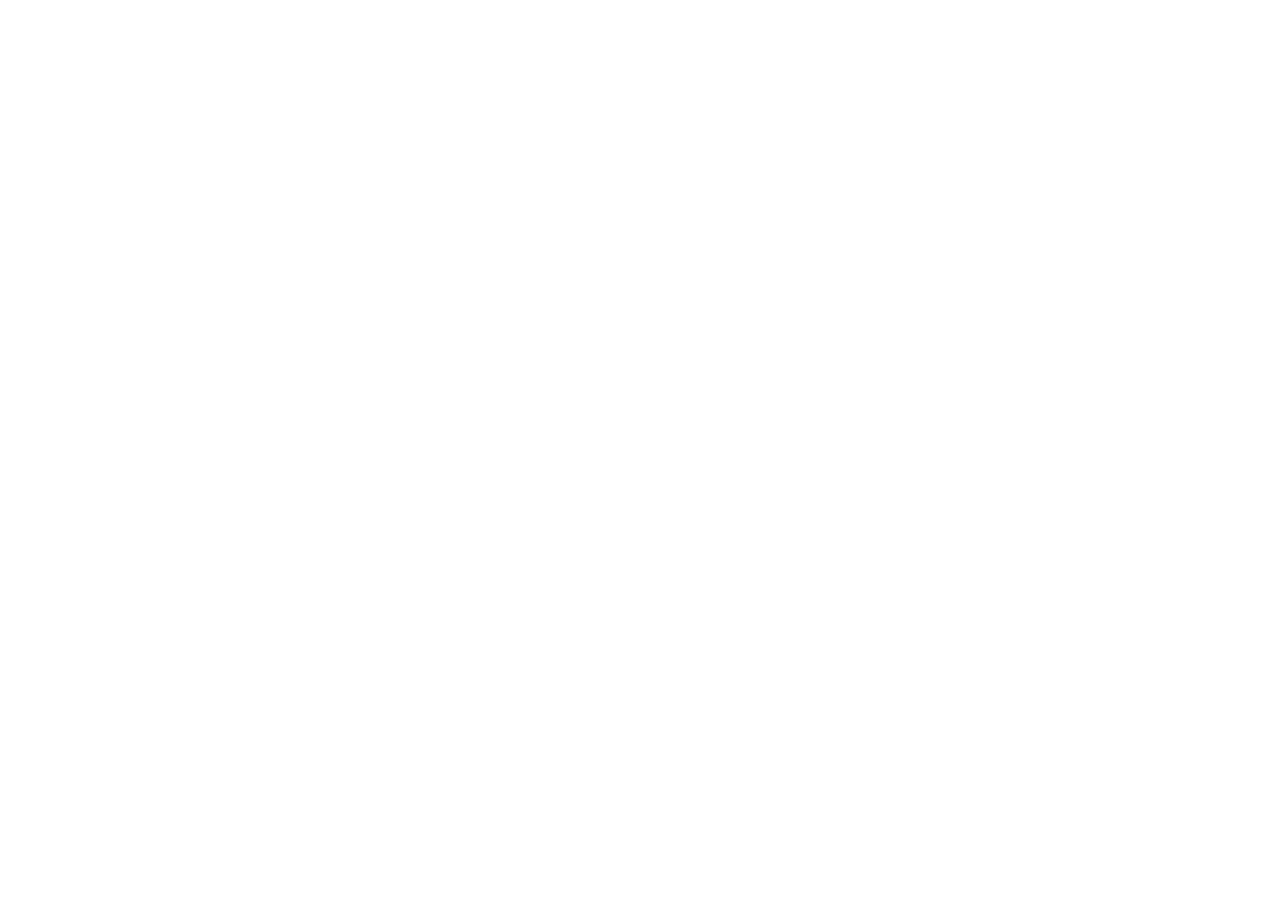
==== recipes/bakedziti.html @ f0640cb5 "Add title to Baked Ziti webpage" ====
<!DOCTYPE html>
<html lang="en">
<head>
    <meta charset="UTF-8">
    <meta http-equiv="X-UA-Compatible" content="IE=edge">
    <meta name="viewport" content="width=device-width, initial-scale=1.0">
    <title>The Best Baked Ziti Recipe</title>
</head>
<body>
    
</body>
</html>
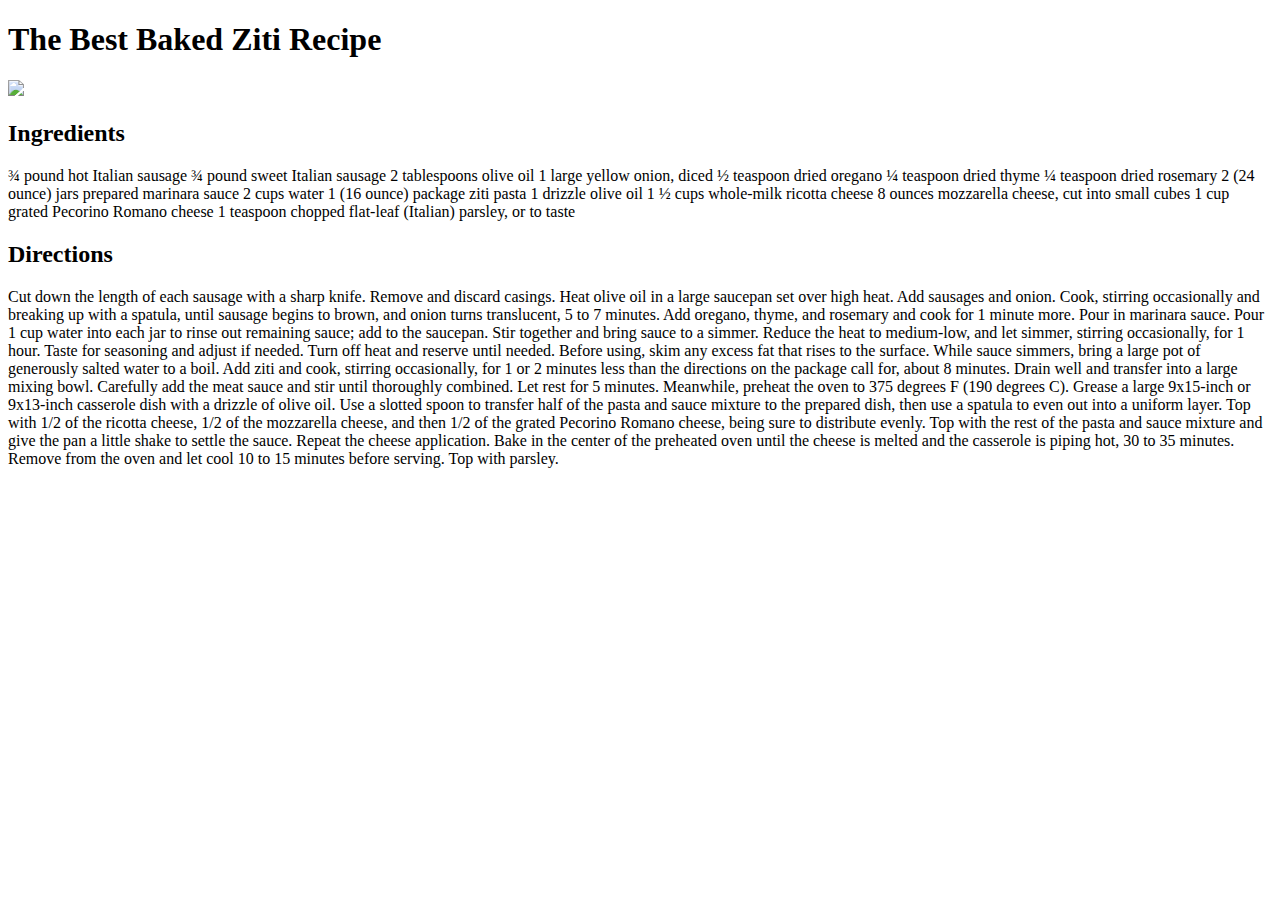
==== commit a590ef50: "Picture of baked ziti and unformatted content" ====
--- a/recipes/bakedziti.html
+++ b/recipes/bakedziti.html
@@ -7,6 +7,32 @@
     <title>The Best Baked Ziti Recipe</title>
 </head>
 <body>
-    
+    <h1>The Best Baked Ziti Recipe</h1>
+    <img src="imgs/bakedziti.jpg">
+    <h2>Ingredients</h2>
+    ¾ pound hot Italian sausage
+    ¾ pound sweet Italian sausage
+    2 tablespoons olive oil
+    1 large yellow onion, diced
+    ½ teaspoon dried oregano
+    ¼ teaspoon dried thyme
+    ¼ teaspoon dried rosemary
+    2 (24 ounce) jars prepared marinara sauce
+    2 cups water
+    1 (16 ounce) package ziti pasta
+    1 drizzle olive oil
+    1 ½ cups whole-milk ricotta cheese
+    8 ounces mozzarella cheese, cut into small cubes
+    1 cup grated Pecorino Romano cheese
+    1 teaspoon chopped flat-leaf (Italian) parsley, or to taste
+    <h2>Directions</h2>
+    Cut down the length of each sausage with a sharp knife. Remove and discard casings.
+    Heat olive oil in a large saucepan set over high heat. Add sausages and onion. Cook, stirring occasionally and breaking up with a spatula, until sausage begins to brown, and onion turns translucent, 5 to 7 minutes. Add oregano, thyme, and rosemary and cook for 1 minute more. Pour in marinara sauce. Pour 1 cup water into each jar to rinse out remaining sauce; add to the saucepan. Stir together and bring sauce to a simmer.
+    Reduce the heat to medium-low, and let simmer, stirring occasionally, for 1 hour. Taste for seasoning and adjust if needed. Turn off heat and reserve until needed. Before using, skim any excess fat that rises to the surface.
+    While sauce simmers, bring a large pot of generously salted water to a boil. Add ziti and cook, stirring occasionally, for 1 or 2 minutes less than the directions on the package call for, about 8 minutes. Drain well and transfer into a large mixing bowl.
+    Carefully add the meat sauce and stir until thoroughly combined. Let rest for 5 minutes.
+    Meanwhile, preheat the oven to 375 degrees F (190 degrees C). Grease a large 9x15-inch or 9x13-inch casserole dish with a drizzle of olive oil.
+    Use a slotted spoon to transfer half of the pasta and sauce mixture to the prepared dish, then use a spatula to even out into a uniform layer. Top with 1/2 of the ricotta cheese, 1/2 of the mozzarella cheese, and then 1/2 of the grated Pecorino Romano cheese, being sure to distribute evenly. Top with the rest of the pasta and sauce mixture and give the pan a little shake to settle the sauce. Repeat the cheese application.
+    Bake in the center of the preheated oven until the cheese is melted and the casserole is piping hot, 30 to 35 minutes. Remove from the oven and let cool 10 to 15 minutes before serving. Top with parsley. 
 </body>
 </html>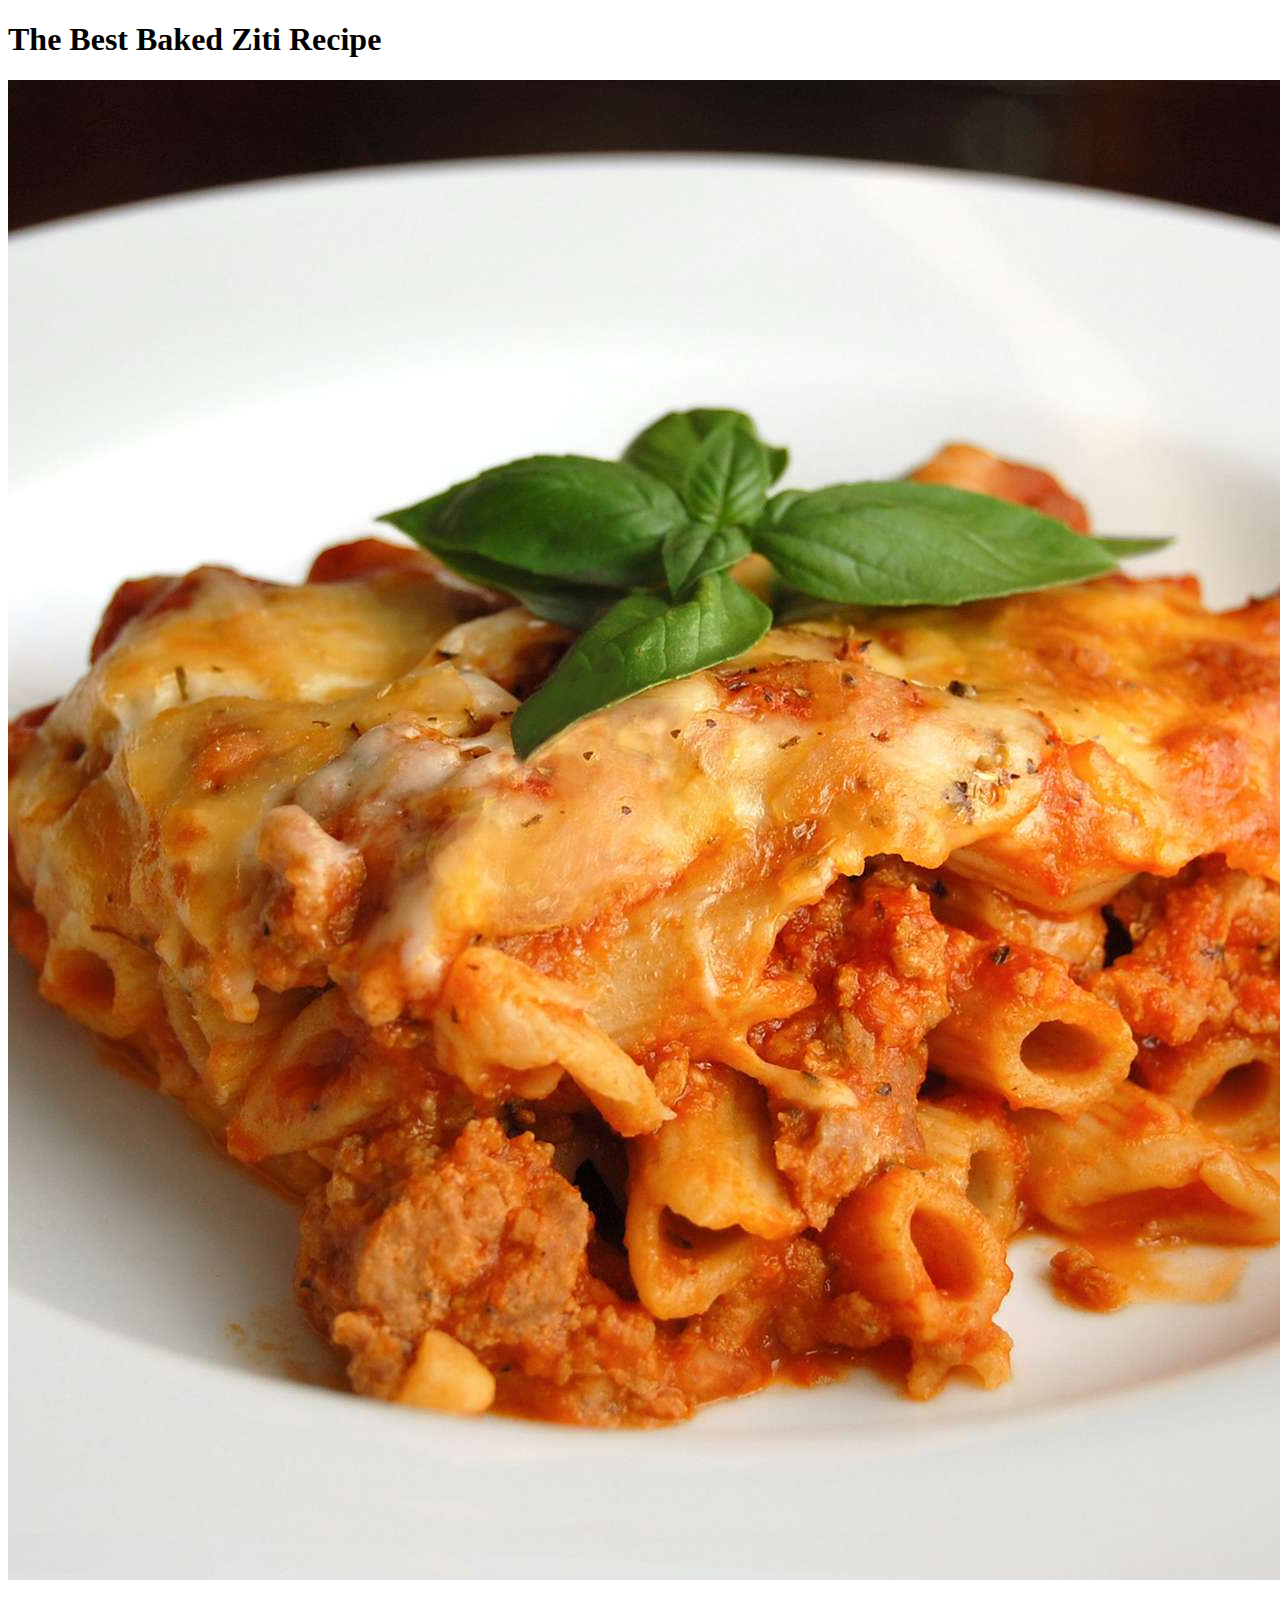
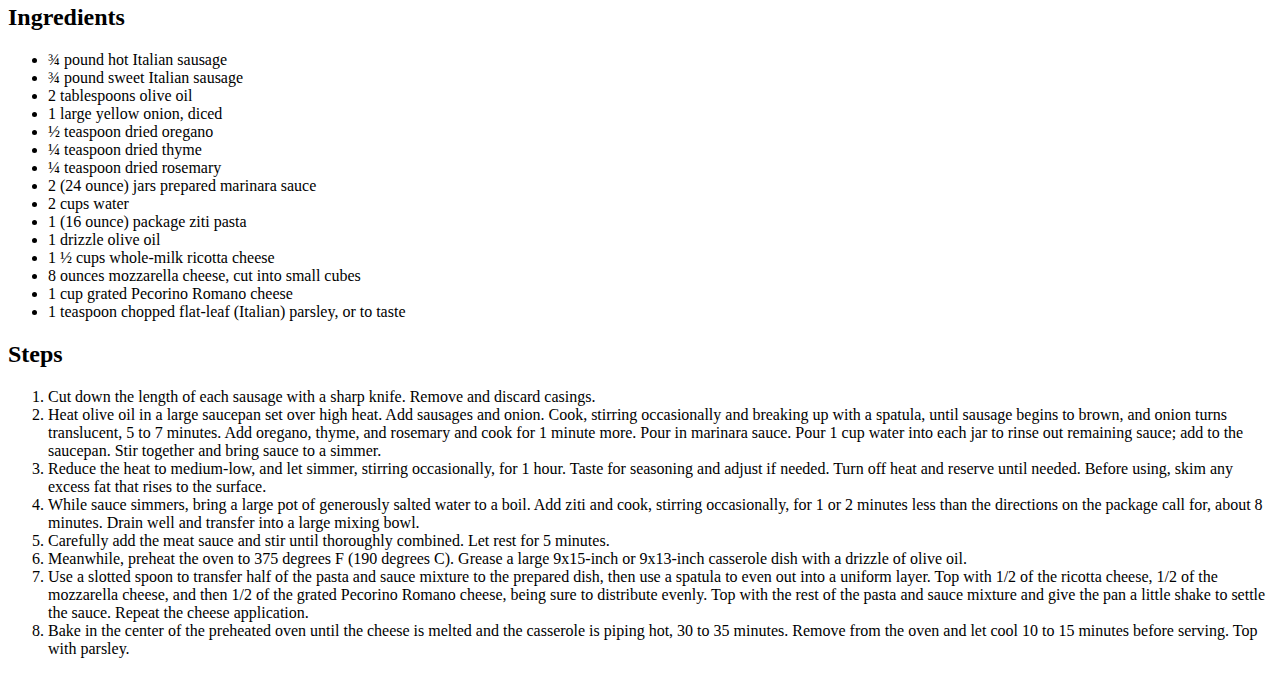
==== commit 0462a03b: "Move Ziti pic and format content" ====
--- a/recipes/bakedziti.html
+++ b/recipes/bakedziti.html
@@ -8,31 +8,35 @@
 </head>
 <body>
     <h1>The Best Baked Ziti Recipe</h1>
-    <img src="imgs/bakedziti.jpg">
+    <img src="bakedziti.jpg" alt="A Beautiful Baked Ziti">
     <h2>Ingredients</h2>
-    ¾ pound hot Italian sausage
-    ¾ pound sweet Italian sausage
-    2 tablespoons olive oil
-    1 large yellow onion, diced
-    ½ teaspoon dried oregano
-    ¼ teaspoon dried thyme
-    ¼ teaspoon dried rosemary
-    2 (24 ounce) jars prepared marinara sauce
-    2 cups water
-    1 (16 ounce) package ziti pasta
-    1 drizzle olive oil
-    1 ½ cups whole-milk ricotta cheese
-    8 ounces mozzarella cheese, cut into small cubes
-    1 cup grated Pecorino Romano cheese
-    1 teaspoon chopped flat-leaf (Italian) parsley, or to taste
-    <h2>Directions</h2>
-    Cut down the length of each sausage with a sharp knife. Remove and discard casings.
-    Heat olive oil in a large saucepan set over high heat. Add sausages and onion. Cook, stirring occasionally and breaking up with a spatula, until sausage begins to brown, and onion turns translucent, 5 to 7 minutes. Add oregano, thyme, and rosemary and cook for 1 minute more. Pour in marinara sauce. Pour 1 cup water into each jar to rinse out remaining sauce; add to the saucepan. Stir together and bring sauce to a simmer.
-    Reduce the heat to medium-low, and let simmer, stirring occasionally, for 1 hour. Taste for seasoning and adjust if needed. Turn off heat and reserve until needed. Before using, skim any excess fat that rises to the surface.
-    While sauce simmers, bring a large pot of generously salted water to a boil. Add ziti and cook, stirring occasionally, for 1 or 2 minutes less than the directions on the package call for, about 8 minutes. Drain well and transfer into a large mixing bowl.
-    Carefully add the meat sauce and stir until thoroughly combined. Let rest for 5 minutes.
-    Meanwhile, preheat the oven to 375 degrees F (190 degrees C). Grease a large 9x15-inch or 9x13-inch casserole dish with a drizzle of olive oil.
-    Use a slotted spoon to transfer half of the pasta and sauce mixture to the prepared dish, then use a spatula to even out into a uniform layer. Top with 1/2 of the ricotta cheese, 1/2 of the mozzarella cheese, and then 1/2 of the grated Pecorino Romano cheese, being sure to distribute evenly. Top with the rest of the pasta and sauce mixture and give the pan a little shake to settle the sauce. Repeat the cheese application.
-    Bake in the center of the preheated oven until the cheese is melted and the casserole is piping hot, 30 to 35 minutes. Remove from the oven and let cool 10 to 15 minutes before serving. Top with parsley. 
+        <ul>
+            <li>¾ pound hot Italian sausage</li>
+            <li>¾ pound sweet Italian sausage</li>
+            <li>2 tablespoons olive oil</li>
+            <li>1 large yellow onion, diced</li>
+            <li>½ teaspoon dried oregano</li>
+            <li>¼ teaspoon dried thyme</li>
+            <li>¼ teaspoon dried rosemary</li>
+            <li>2 (24 ounce) jars prepared marinara sauce</li>
+            <li>2 cups water</li>
+            <li>1 (16 ounce) package ziti pasta</li>
+            <li>1 drizzle olive oil</li>
+            <li>1 ½ cups whole-milk ricotta cheese</li>
+            <li>8 ounces mozzarella cheese, cut into small cubes</li>
+            <li>1 cup grated Pecorino Romano cheese</li>
+            <li>1 teaspoon chopped flat-leaf (Italian) parsley, or to taste</li>
+        </ul>
+    <h2>Steps</h2>
+    <ol>
+        <li>Cut down the length of each sausage with a sharp knife. Remove and discard casings.</li>
+        <li>Heat olive oil in a large saucepan set over high heat. Add sausages and onion. Cook, stirring occasionally and breaking up with a spatula, until sausage begins to brown, and onion turns translucent, 5 to 7 minutes. Add oregano, thyme, and rosemary and cook for 1 minute more. Pour in marinara sauce. Pour 1 cup water into each jar to rinse out remaining sauce; add to the saucepan. Stir together and bring sauce to a simmer.</li>
+        <li>Reduce the heat to medium-low, and let simmer, stirring occasionally, for 1 hour. Taste for seasoning and adjust if needed. Turn off heat and reserve until needed. Before using, skim any excess fat that rises to the surface.</li>
+        <li>While sauce simmers, bring a large pot of generously salted water to a boil. Add ziti and cook, stirring occasionally, for 1 or 2 minutes less than the directions on the package call for, about 8 minutes. Drain well and transfer into a large mixing bowl.</li>
+        <li>Carefully add the meat sauce and stir until thoroughly combined. Let rest for 5 minutes.</li>
+        <li>Meanwhile, preheat the oven to 375 degrees F (190 degrees C). Grease a large 9x15-inch or 9x13-inch casserole dish with a drizzle of olive oil.</li>
+        <li>Use a slotted spoon to transfer half of the pasta and sauce mixture to the prepared dish, then use a spatula to even out into a uniform layer. Top with 1/2 of the ricotta cheese, 1/2 of the mozzarella cheese, and then 1/2 of the grated Pecorino Romano cheese, being sure to distribute evenly. Top with the rest of the pasta and sauce mixture and give the pan a little shake to settle the sauce. Repeat the cheese application.</li>
+        <li>Bake in the center of the preheated oven until the cheese is melted and the casserole is piping hot, 30 to 35 minutes. Remove from the oven and let cool 10 to 15 minutes before serving. Top with parsley.</li> 
+    </ol>
 </body>
 </html>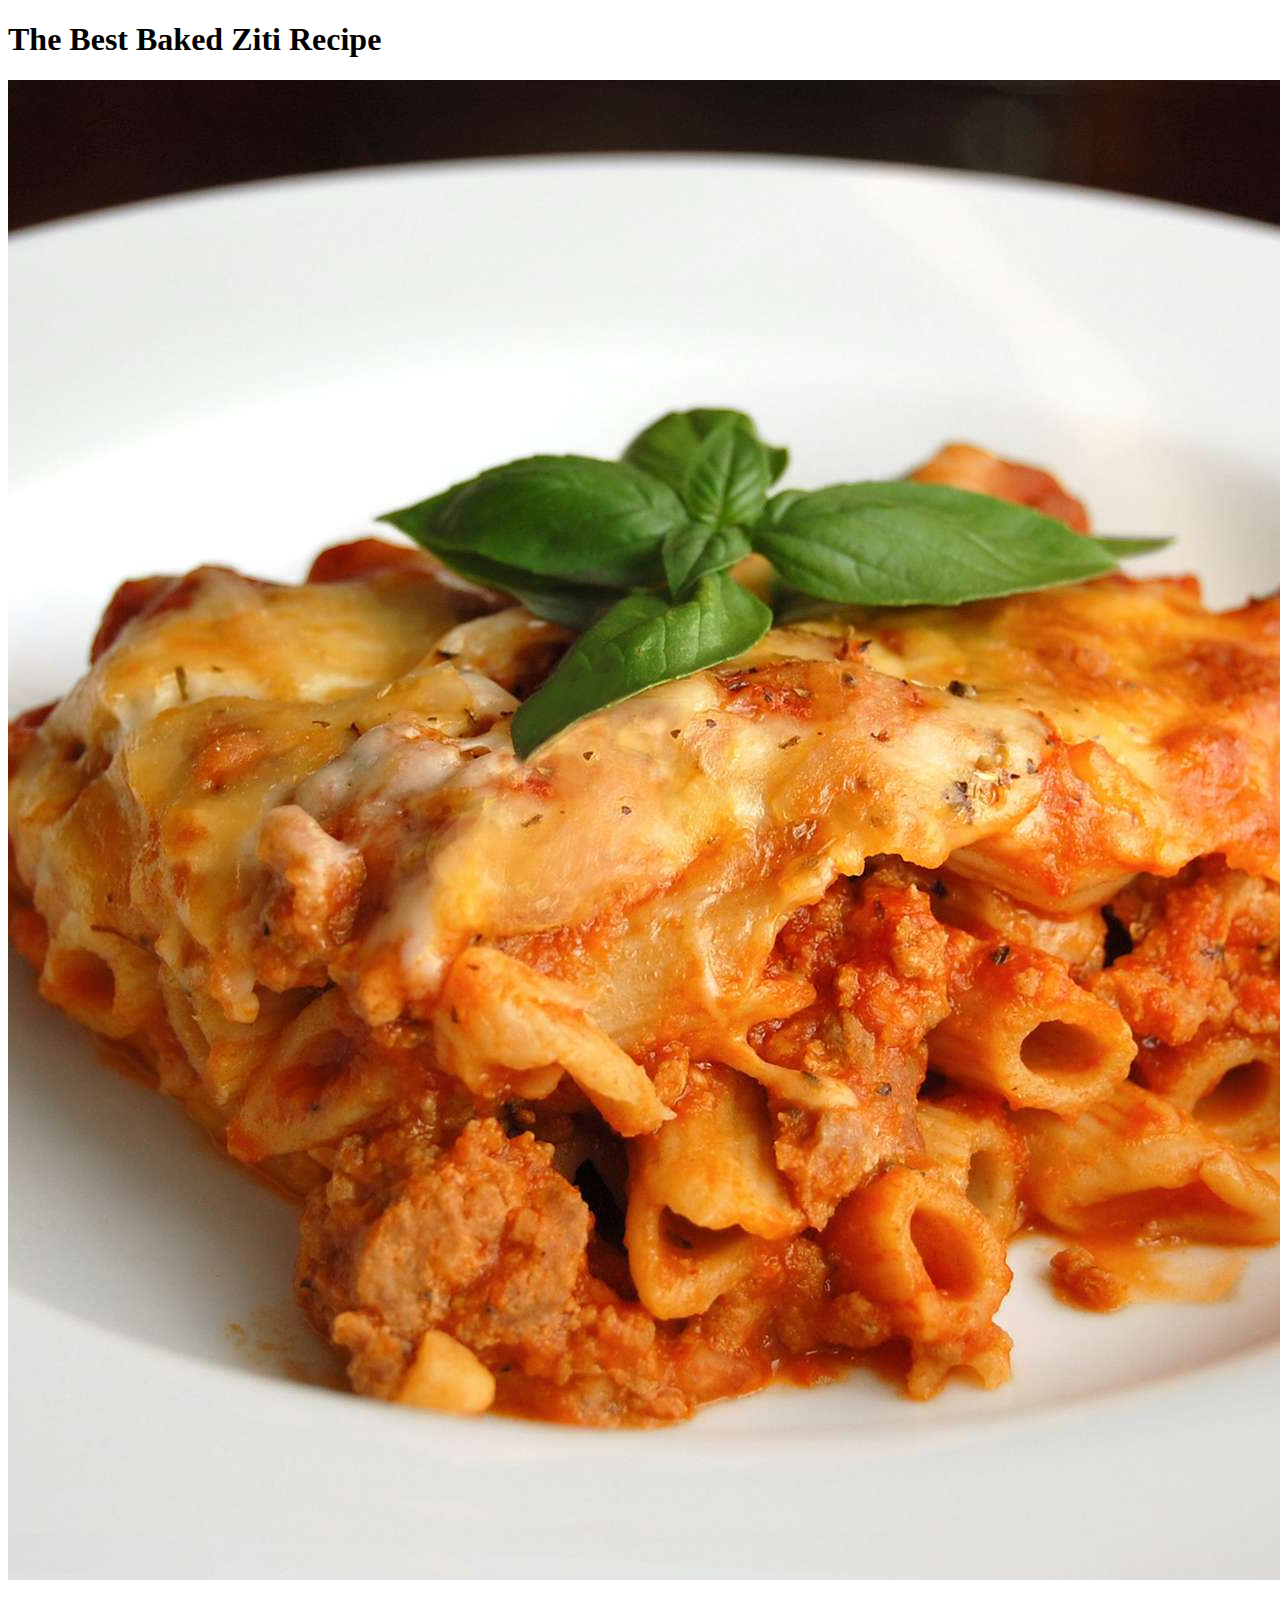
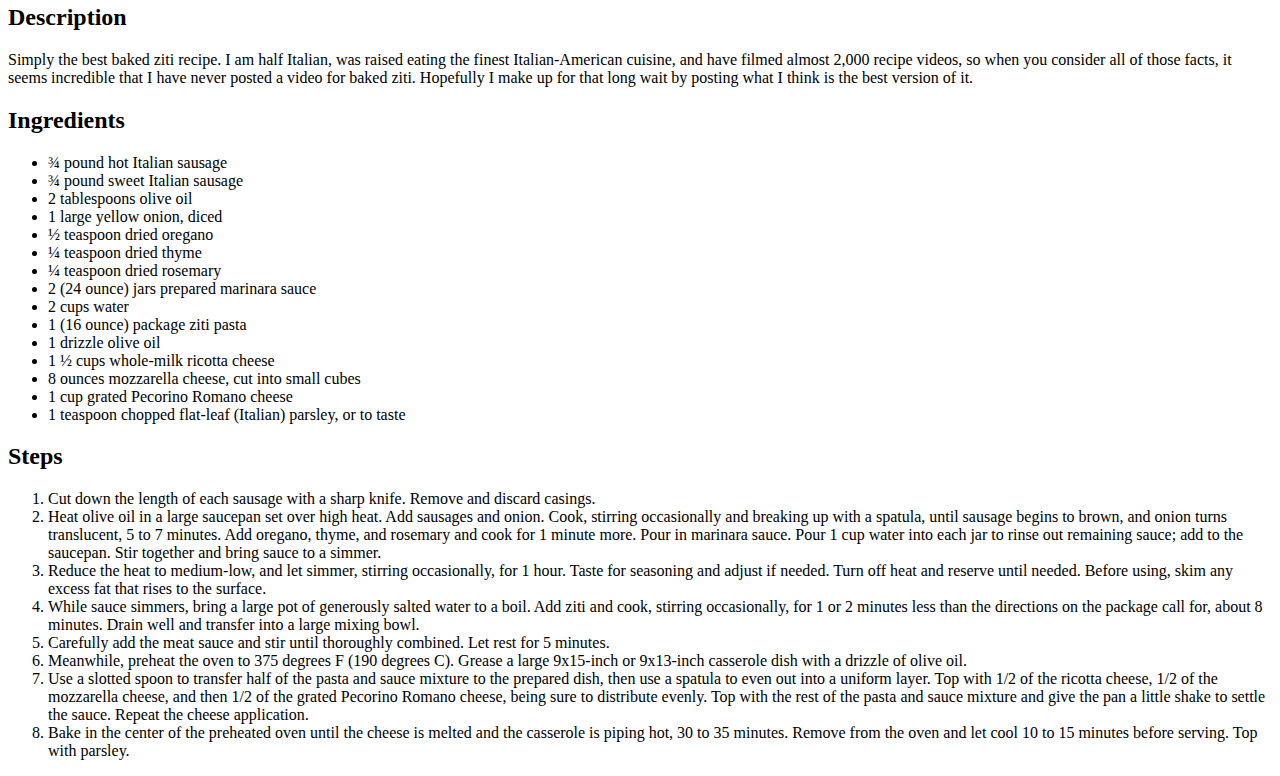
==== commit 7750b333: "Add description title and p content" ====
--- a/recipes/bakedziti.html
+++ b/recipes/bakedziti.html
@@ -9,6 +9,8 @@
 <body>
     <h1>The Best Baked Ziti Recipe</h1>
     <img src="bakedziti.jpg" alt="A Beautiful Baked Ziti">
+    <h2>Description</h2>
+        <p>Simply the best baked ziti recipe. I am half Italian, was raised eating the finest Italian-American cuisine, and have filmed almost 2,000 recipe videos, so when you consider all of those facts, it seems incredible that I have never posted a video for baked ziti. Hopefully I make up for that long wait by posting what I think is the best version of it.</p>
     <h2>Ingredients</h2>
         <ul>
             <li>¾ pound hot Italian sausage</li>
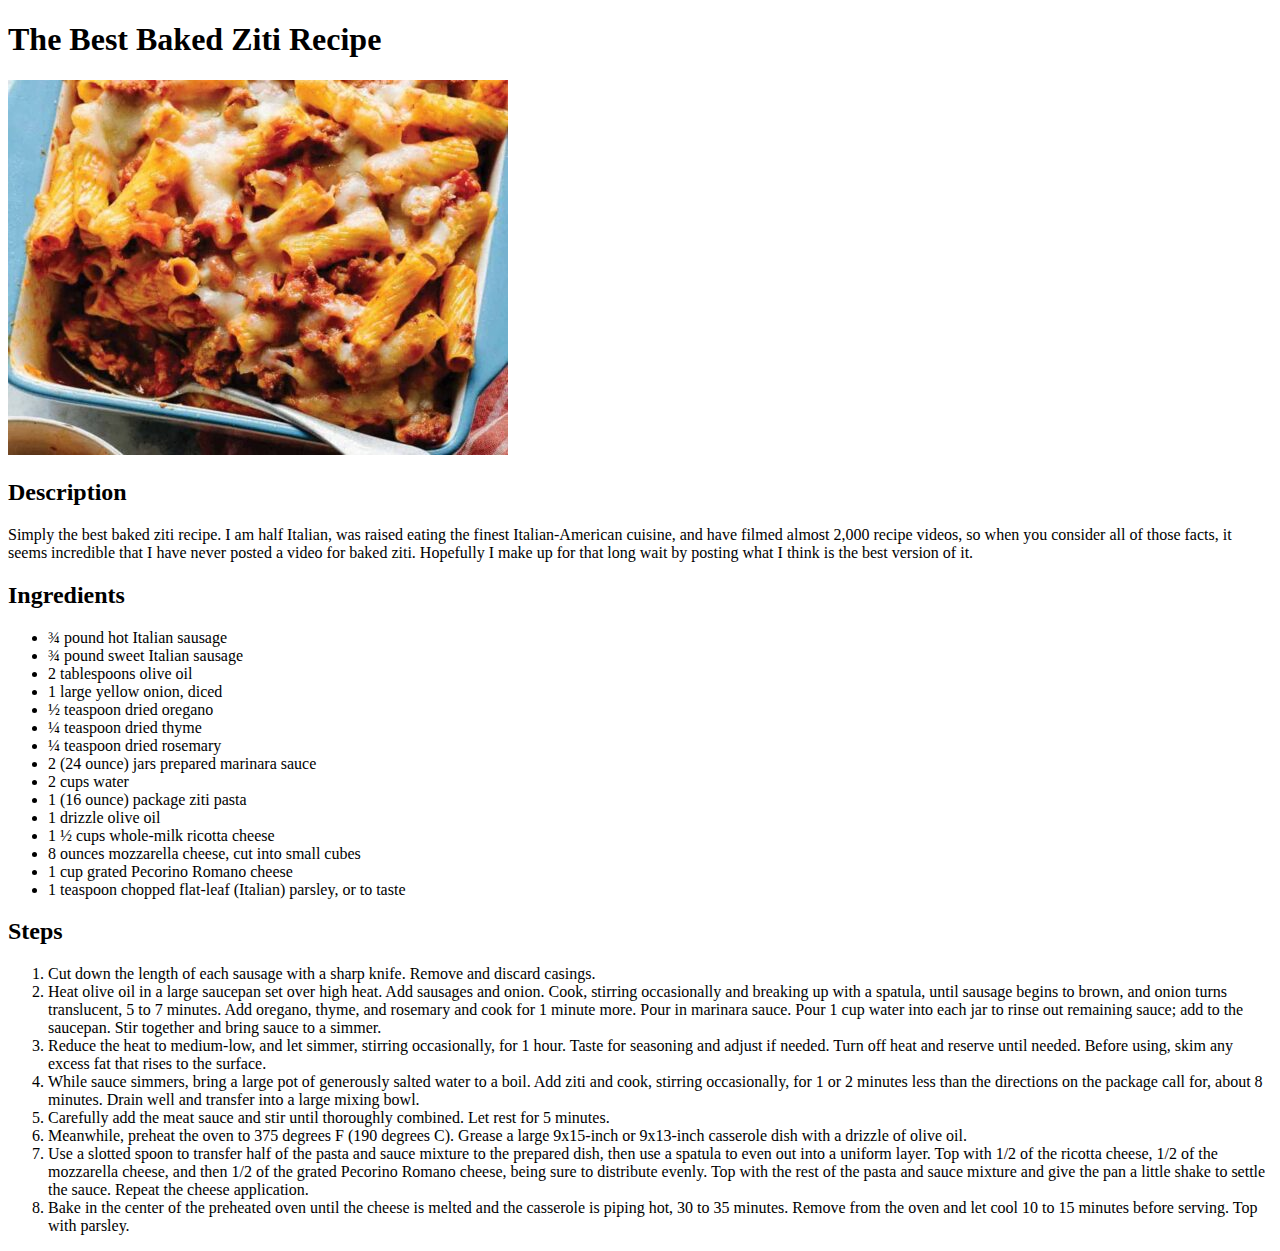
==== commit 36ab681f: "Update pic link" ====
--- a/recipes/bakedziti.html
+++ b/recipes/bakedziti.html
@@ -8,7 +8,7 @@
 </head>
 <body>
     <h1>The Best Baked Ziti Recipe</h1>
-    <img src="bakedziti.jpg" alt="A Beautiful Baked Ziti">
+    <img src="../imgs/bakedziti.jpg" alt="A Beautiful Baked Ziti">
     <h2>Description</h2>
         <p>Simply the best baked ziti recipe. I am half Italian, was raised eating the finest Italian-American cuisine, and have filmed almost 2,000 recipe videos, so when you consider all of those facts, it seems incredible that I have never posted a video for baked ziti. Hopefully I make up for that long wait by posting what I think is the best version of it.</p>
     <h2>Ingredients</h2>
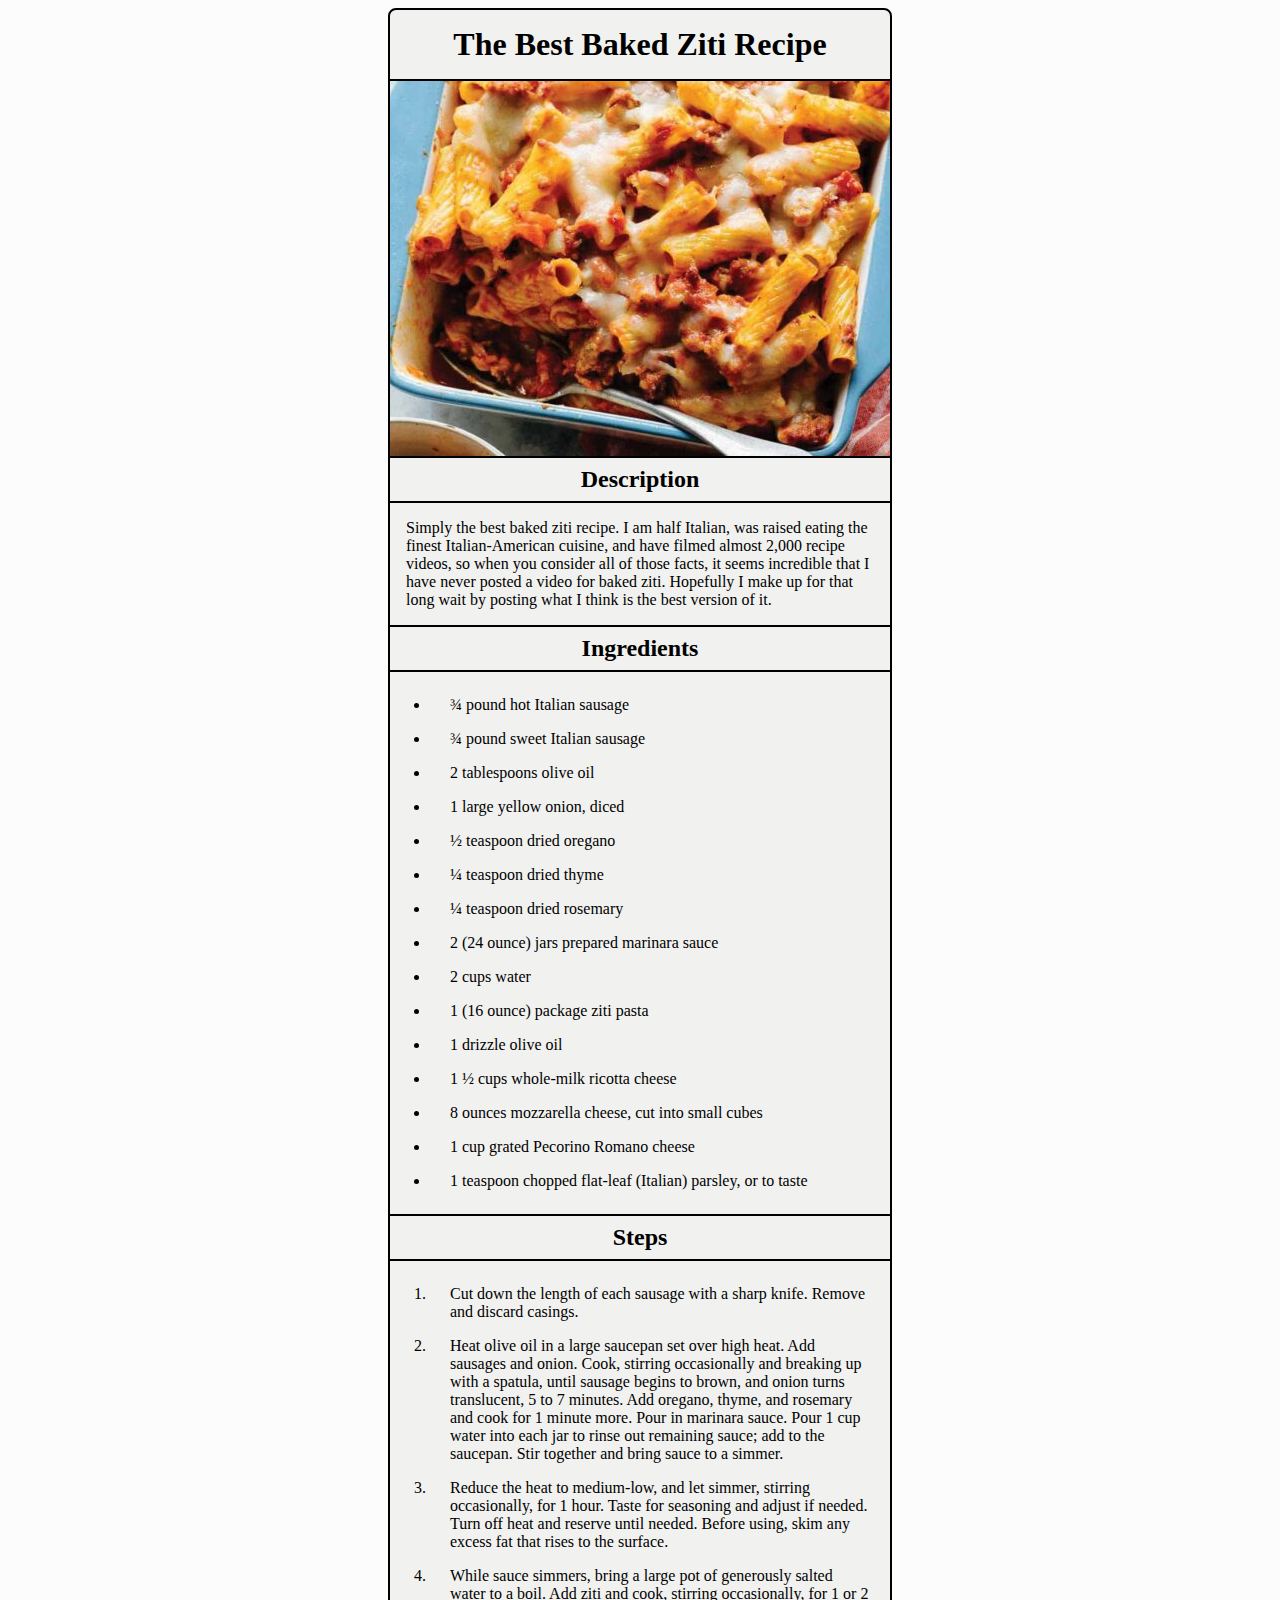
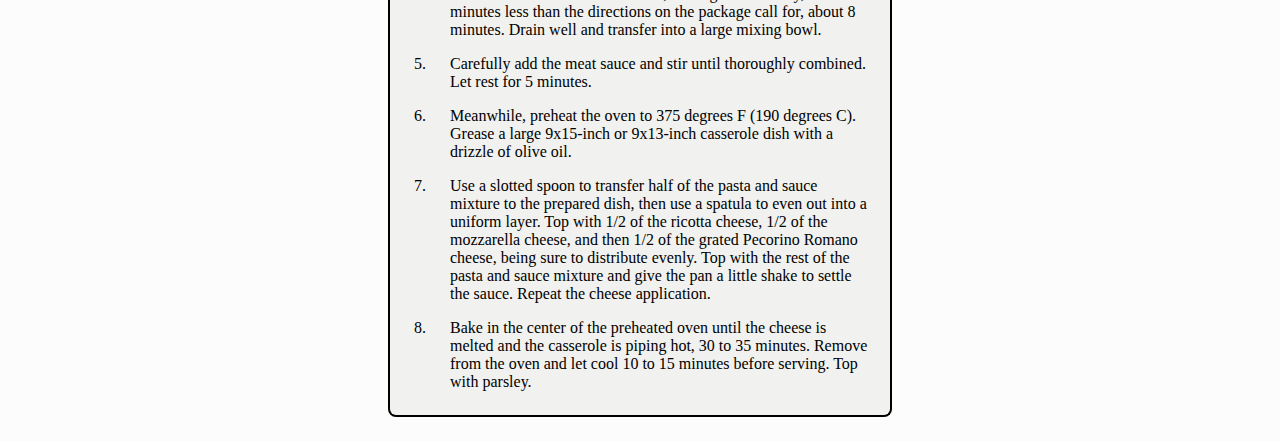
==== commit 6c42bb46: "Link CSS to HTML" ====
--- a/recipes/bakedziti.html
+++ b/recipes/bakedziti.html
@@ -5,40 +5,45 @@
     <meta http-equiv="X-UA-Compatible" content="IE=edge">
     <meta name="viewport" content="width=device-width, initial-scale=1.0">
     <title>The Best Baked Ziti Recipe</title>
+    <link href="recipes-style.css" type="text/css" rel="stylesheet">
 </head>
-<body>
-    <h1>The Best Baked Ziti Recipe</h1>
-    <img src="../imgs/bakedziti.jpg" alt="A Beautiful Baked Ziti">
-    <h2>Description</h2>
-        <p>Simply the best baked ziti recipe. I am half Italian, was raised eating the finest Italian-American cuisine, and have filmed almost 2,000 recipe videos, so when you consider all of those facts, it seems incredible that I have never posted a video for baked ziti. Hopefully I make up for that long wait by posting what I think is the best version of it.</p>
-    <h2>Ingredients</h2>
-        <ul>
-            <li>¾ pound hot Italian sausage</li>
-            <li>¾ pound sweet Italian sausage</li>
-            <li>2 tablespoons olive oil</li>
-            <li>1 large yellow onion, diced</li>
-            <li>½ teaspoon dried oregano</li>
-            <li>¼ teaspoon dried thyme</li>
-            <li>¼ teaspoon dried rosemary</li>
-            <li>2 (24 ounce) jars prepared marinara sauce</li>
-            <li>2 cups water</li>
-            <li>1 (16 ounce) package ziti pasta</li>
-            <li>1 drizzle olive oil</li>
-            <li>1 ½ cups whole-milk ricotta cheese</li>
-            <li>8 ounces mozzarella cheese, cut into small cubes</li>
-            <li>1 cup grated Pecorino Romano cheese</li>
-            <li>1 teaspoon chopped flat-leaf (Italian) parsley, or to taste</li>
-        </ul>
-    <h2>Steps</h2>
-    <ol>
-        <li>Cut down the length of each sausage with a sharp knife. Remove and discard casings.</li>
-        <li>Heat olive oil in a large saucepan set over high heat. Add sausages and onion. Cook, stirring occasionally and breaking up with a spatula, until sausage begins to brown, and onion turns translucent, 5 to 7 minutes. Add oregano, thyme, and rosemary and cook for 1 minute more. Pour in marinara sauce. Pour 1 cup water into each jar to rinse out remaining sauce; add to the saucepan. Stir together and bring sauce to a simmer.</li>
-        <li>Reduce the heat to medium-low, and let simmer, stirring occasionally, for 1 hour. Taste for seasoning and adjust if needed. Turn off heat and reserve until needed. Before using, skim any excess fat that rises to the surface.</li>
-        <li>While sauce simmers, bring a large pot of generously salted water to a boil. Add ziti and cook, stirring occasionally, for 1 or 2 minutes less than the directions on the package call for, about 8 minutes. Drain well and transfer into a large mixing bowl.</li>
-        <li>Carefully add the meat sauce and stir until thoroughly combined. Let rest for 5 minutes.</li>
-        <li>Meanwhile, preheat the oven to 375 degrees F (190 degrees C). Grease a large 9x15-inch or 9x13-inch casserole dish with a drizzle of olive oil.</li>
-        <li>Use a slotted spoon to transfer half of the pasta and sauce mixture to the prepared dish, then use a spatula to even out into a uniform layer. Top with 1/2 of the ricotta cheese, 1/2 of the mozzarella cheese, and then 1/2 of the grated Pecorino Romano cheese, being sure to distribute evenly. Top with the rest of the pasta and sauce mixture and give the pan a little shake to settle the sauce. Repeat the cheese application.</li>
-        <li>Bake in the center of the preheated oven until the cheese is melted and the casserole is piping hot, 30 to 35 minutes. Remove from the oven and let cool 10 to 15 minutes before serving. Top with parsley.</li> 
-    </ol>
-</body>
+    <body>
+        <div class="head"><strong>The Best Baked Ziti Recipe</strong></div>
+        <img src="../imgs/bakedziti.jpg" alt="A Beautiful Baked Ziti">
+        <div class="head-two"><strong>Description</strong></div>
+        <div class="dis">Simply the best baked ziti recipe. I am half Italian, was raised eating the finest Italian-American cuisine, and have filmed almost 2,000 recipe videos, so when you consider all of those facts, it seems incredible that I have never posted a video for baked ziti. Hopefully I make up for that long wait by posting what I think is the best version of it.</div>
+        <div class="head-two"><strong>Ingredients</strong></div>
+        <div class="list">
+            <ul>
+                <li>¾ pound hot Italian sausage</li>
+                <li>¾ pound sweet Italian sausage</li>
+                <li>2 tablespoons olive oil</li>
+                <li>1 large yellow onion, diced</li>
+                <li>½ teaspoon dried oregano</li>
+                <li>¼ teaspoon dried thyme</li>
+                <li>¼ teaspoon dried rosemary</li>
+                <li>2 (24 ounce) jars prepared marinara sauce</li>
+                <li>2 cups water</li>
+                <li>1 (16 ounce) package ziti pasta</li>
+                <li>1 drizzle olive oil</li>
+                <li>1 ½ cups whole-milk ricotta cheese</li>
+                <li>8 ounces mozzarella cheese, cut into small cubes</li>
+                <li>1 cup grated Pecorino Romano cheese</li>
+                <li>1 teaspoon chopped flat-leaf (Italian) parsley, or to taste</li>
+            </ul>
+        </div>
+        <div class="head-two"><strong>Steps</strong></div>
+        <div class="list" id="last-list">
+            <ol>
+                <li>Cut down the length of each sausage with a sharp knife. Remove and discard casings.</li>
+                <li>Heat olive oil in a large saucepan set over high heat. Add sausages and onion. Cook, stirring occasionally and breaking up with a spatula, until sausage begins to brown, and onion turns translucent, 5 to 7 minutes. Add oregano, thyme, and rosemary and cook for 1 minute more. Pour in marinara sauce. Pour 1 cup water into each jar to rinse out remaining sauce; add to the saucepan. Stir together and bring sauce to a simmer.</li>
+                <li>Reduce the heat to medium-low, and let simmer, stirring occasionally, for 1 hour. Taste for seasoning and adjust if needed. Turn off heat and reserve until needed. Before using, skim any excess fat that rises to the surface.</li>
+                <li>While sauce simmers, bring a large pot of generously salted water to a boil. Add ziti and cook, stirring occasionally, for 1 or 2 minutes less than the directions on the package call for, about 8 minutes. Drain well and transfer into a large mixing bowl.</li>
+                <li>Carefully add the meat sauce and stir until thoroughly combined. Let rest for 5 minutes.</li>
+                <li>Meanwhile, preheat the oven to 375 degrees F (190 degrees C). Grease a large 9x15-inch or 9x13-inch casserole dish with a drizzle of olive oil.</li>
+                <li>Use a slotted spoon to transfer half of the pasta and sauce mixture to the prepared dish, then use a spatula to even out into a uniform layer. Top with 1/2 of the ricotta cheese, 1/2 of the mozzarella cheese, and then 1/2 of the grated Pecorino Romano cheese, being sure to distribute evenly. Top with the rest of the pasta and sauce mixture and give the pan a little shake to settle the sauce. Repeat the cheese application.</li>
+                <li>Bake in the center of the preheated oven until the cheese is melted and the casserole is piping hot, 30 to 35 minutes. Remove from the oven and let cool 10 to 15 minutes before serving. Top with parsley.</li> 
+            </ol>
+        </div>
+    </body>
 </html>--- a/recipes/recipes-style.css
+++ b/recipes/recipes-style.css
@@ -0,0 +1,69 @@
+body {
+    display: flex;
+    flex-direction: column;
+    align-items: center;
+    justify-content: center;
+    flex: 1 1 0;
+    margin-bottom: 24px;
+    background-color: rgba(225, 225, 221, 0.1);
+}
+
+li {
+    font-size: 16px;
+    width: 420px;
+    flex: 1 1 0;
+    padding: 8px 20px;
+}
+
+.head {
+    font-size: 32px;
+    width: 500px;
+    display: flex;
+    justify-content: center;
+    flex: 1 1 0;
+    padding-bottom: 16px;
+    padding-top: 16px;
+    border-top: 2px solid black;
+    border-left: 2px solid black;
+    border-right: 2px solid black;
+    border-top-left-radius: 8px;
+    border-top-right-radius: 8px;
+}
+
+.head-two {
+    font-size: 24px;
+    width: 500px;
+    display: flex;
+    justify-content: center;
+    flex: 1 1 0;
+    padding: 8px 0;
+}
+
+.dis {
+    font-size: 16px;
+    width: 468px;
+    display: flex;
+    flex: 1 1 0;
+    padding: 16px;
+}
+
+img {
+    display: flex;
+    justify-content: center;
+    flex: 1 1 0;
+    border-right: 2px solid black;
+    border-left: 2px solid black;
+    border-bottom: 2px solid black;
+}
+
+div {
+    background-color: rgba(225, 225, 221, 0.4);
+    border-left: 2px solid black;
+    border-right: 2px solid black;
+    border-bottom: 2px solid black;
+}
+
+#last-list {
+    border-bottom-left-radius: 8px;
+    border-bottom-right-radius: 8px;
+}